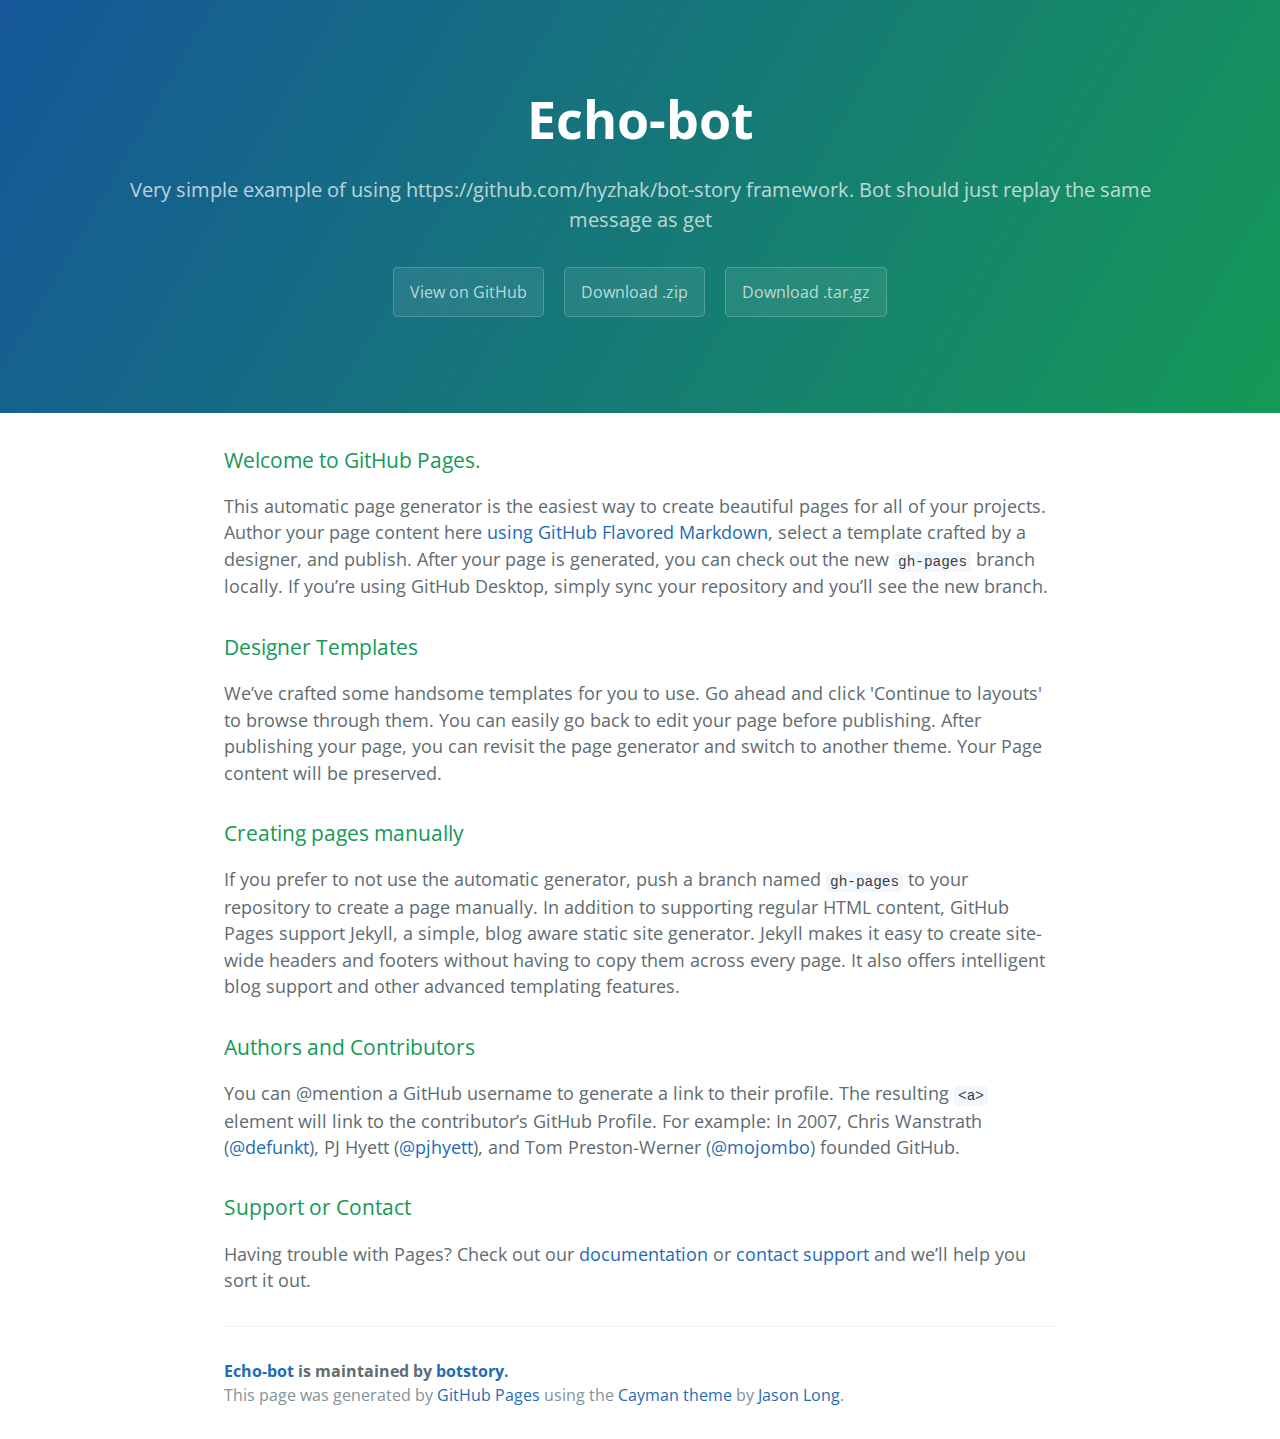
==== index.html @ 685204aa "Create gh-pages branch via GitHub" ====
<!DOCTYPE html>
<html lang="en-us">
  <head>
    <meta charset="UTF-8">
    <title>Echo-bot by botstory</title>
    <meta name="viewport" content="width=device-width, initial-scale=1">
    <link rel="stylesheet" type="text/css" href="stylesheets/normalize.css" media="screen">
    <link href='https://fonts.googleapis.com/css?family=Open+Sans:400,700' rel='stylesheet' type='text/css'>
    <link rel="stylesheet" type="text/css" href="stylesheets/stylesheet.css" media="screen">
    <link rel="stylesheet" type="text/css" href="stylesheets/github-light.css" media="screen">
  </head>
  <body>
    <section class="page-header">
      <h1 class="project-name">Echo-bot</h1>
      <h2 class="project-tagline">Very simple example of using https://github.com/hyzhak/bot-story framework. Bot should just replay the same message as get</h2>
      <a href="https://github.com/botstory/echo-bot" class="btn">View on GitHub</a>
      <a href="https://github.com/botstory/echo-bot/zipball/master" class="btn">Download .zip</a>
      <a href="https://github.com/botstory/echo-bot/tarball/master" class="btn">Download .tar.gz</a>
    </section>

    <section class="main-content">
      <h3>
<a id="welcome-to-github-pages" class="anchor" href="#welcome-to-github-pages" aria-hidden="true"><span aria-hidden="true" class="octicon octicon-link"></span></a>Welcome to GitHub Pages.</h3>

<p>This automatic page generator is the easiest way to create beautiful pages for all of your projects. Author your page content here <a href="https://guides.github.com/features/mastering-markdown/">using GitHub Flavored Markdown</a>, select a template crafted by a designer, and publish. After your page is generated, you can check out the new <code>gh-pages</code> branch locally. If you’re using GitHub Desktop, simply sync your repository and you’ll see the new branch.</p>

<h3>
<a id="designer-templates" class="anchor" href="#designer-templates" aria-hidden="true"><span aria-hidden="true" class="octicon octicon-link"></span></a>Designer Templates</h3>

<p>We’ve crafted some handsome templates for you to use. Go ahead and click 'Continue to layouts' to browse through them. You can easily go back to edit your page before publishing. After publishing your page, you can revisit the page generator and switch to another theme. Your Page content will be preserved.</p>

<h3>
<a id="creating-pages-manually" class="anchor" href="#creating-pages-manually" aria-hidden="true"><span aria-hidden="true" class="octicon octicon-link"></span></a>Creating pages manually</h3>

<p>If you prefer to not use the automatic generator, push a branch named <code>gh-pages</code> to your repository to create a page manually. In addition to supporting regular HTML content, GitHub Pages support Jekyll, a simple, blog aware static site generator. Jekyll makes it easy to create site-wide headers and footers without having to copy them across every page. It also offers intelligent blog support and other advanced templating features.</p>

<h3>
<a id="authors-and-contributors" class="anchor" href="#authors-and-contributors" aria-hidden="true"><span aria-hidden="true" class="octicon octicon-link"></span></a>Authors and Contributors</h3>

<p>You can @mention a GitHub username to generate a link to their profile. The resulting <code>&lt;a&gt;</code> element will link to the contributor’s GitHub Profile. For example: In 2007, Chris Wanstrath (<a href="https://github.com/defunkt" class="user-mention">@defunkt</a>), PJ Hyett (<a href="https://github.com/pjhyett" class="user-mention">@pjhyett</a>), and Tom Preston-Werner (<a href="https://github.com/mojombo" class="user-mention">@mojombo</a>) founded GitHub.</p>

<h3>
<a id="support-or-contact" class="anchor" href="#support-or-contact" aria-hidden="true"><span aria-hidden="true" class="octicon octicon-link"></span></a>Support or Contact</h3>

<p>Having trouble with Pages? Check out our <a href="https://help.github.com/pages">documentation</a> or <a href="https://github.com/contact">contact support</a> and we’ll help you sort it out.</p>

      <footer class="site-footer">
        <span class="site-footer-owner"><a href="https://github.com/botstory/echo-bot">Echo-bot</a> is maintained by <a href="https://github.com/botstory">botstory</a>.</span>

        <span class="site-footer-credits">This page was generated by <a href="https://pages.github.com">GitHub Pages</a> using the <a href="https://github.com/jasonlong/cayman-theme">Cayman theme</a> by <a href="https://twitter.com/jasonlong">Jason Long</a>.</span>
      </footer>

    </section>

  
  </body>
</html>
---- stylesheets/stylesheet.css ----
* {
  box-sizing: border-box; }

body {
  padding: 0;
  margin: 0;
  font-family: "Open Sans", "Helvetica Neue", Helvetica, Arial, sans-serif;
  font-size: 16px;
  line-height: 1.5;
  color: #606c71; }

a {
  color: #1e6bb8;
  text-decoration: none; }
  a:hover {
    text-decoration: underline; }

.btn {
  display: inline-block;
  margin-bottom: 1rem;
  color: rgba(255, 255, 255, 0.7);
  background-color: rgba(255, 255, 255, 0.08);
  border-color: rgba(255, 255, 255, 0.2);
  border-style: solid;
  border-width: 1px;
  border-radius: 0.3rem;
  transition: color 0.2s, background-color 0.2s, border-color 0.2s; }
  .btn + .btn {
    margin-left: 1rem; }

.btn:hover {
  color: rgba(255, 255, 255, 0.8);
  text-decoration: none;
  background-color: rgba(255, 255, 255, 0.2);
  border-color: rgba(255, 255, 255, 0.3); }

@media screen and (min-width: 64em) {
  .btn {
    padding: 0.75rem 1rem; } }

@media screen and (min-width: 42em) and (max-width: 64em) {
  .btn {
    padding: 0.6rem 0.9rem;
    font-size: 0.9rem; } }

@media screen and (max-width: 42em) {
  .btn {
    display: block;
    width: 100%;
    padding: 0.75rem;
    font-size: 0.9rem; }
    .btn + .btn {
      margin-top: 1rem;
      margin-left: 0; } }

.page-header {
  color: #fff;
  text-align: center;
  background-color: #159957;
  background-image: linear-gradient(120deg, #155799, #159957); }

@media screen and (min-width: 64em) {
  .page-header {
    padding: 5rem 6rem; } }

@media screen and (min-width: 42em) and (max-width: 64em) {
  .page-header {
    padding: 3rem 4rem; } }

@media screen and (max-width: 42em) {
  .page-header {
    padding: 2rem 1rem; } }

.project-name {
  margin-top: 0;
  margin-bottom: 0.1rem; }

@media screen and (min-width: 64em) {
  .project-name {
    font-size: 3.25rem; } }

@media screen and (min-width: 42em) and (max-width: 64em) {
  .project-name {
    font-size: 2.25rem; } }

@media screen and (max-width: 42em) {
  .project-name {
    font-size: 1.75rem; } }

.project-tagline {
  margin-bottom: 2rem;
  font-weight: normal;
  opacity: 0.7; }

@media screen and (min-width: 64em) {
  .project-tagline {
    font-size: 1.25rem; } }

@media screen and (min-width: 42em) and (max-width: 64em) {
  .project-tagline {
    font-size: 1.15rem; } }

@media screen and (max-width: 42em) {
  .project-tagline {
    font-size: 1rem; } }

.main-content :first-child {
  margin-top: 0; }
.main-content img {
  max-width: 100%; }
.main-content h1, .main-content h2, .main-content h3, .main-content h4, .main-content h5, .main-content h6 {
  margin-top: 2rem;
  margin-bottom: 1rem;
  font-weight: normal;
  color: #159957; }
.main-content p {
  margin-bottom: 1em; }
.main-content code {
  padding: 2px 4px;
  font-family: Consolas, "Liberation Mono", Menlo, Courier, monospace;
  font-size: 0.9rem;
  color: #383e41;
  background-color: #f3f6fa;
  border-radius: 0.3rem; }
.main-content pre {
  padding: 0.8rem;
  margin-top: 0;
  margin-bottom: 1rem;
  font: 1rem Consolas, "Liberation Mono", Menlo, Courier, monospace;
  color: #567482;
  word-wrap: normal;
  background-color: #f3f6fa;
  border: solid 1px #dce6f0;
  border-radius: 0.3rem; }
  .main-content pre > code {
    padding: 0;
    margin: 0;
    font-size: 0.9rem;
    color: #567482;
    word-break: normal;
    white-space: pre;
    background: transparent;
    border: 0; }
.main-content .highlight {
  margin-bottom: 1rem; }
  .main-content .highlight pre {
    margin-bottom: 0;
    word-break: normal; }
.main-content .highlight pre, .main-content pre {
  padding: 0.8rem;
  overflow: auto;
  font-size: 0.9rem;
  line-height: 1.45;
  border-radius: 0.3rem; }
.main-content pre code, .main-content pre tt {
  display: inline;
  max-width: initial;
  padding: 0;
  margin: 0;
  overflow: initial;
  line-height: inherit;
  word-wrap: normal;
  background-color: transparent;
  border: 0; }
  .main-content pre code:before, .main-content pre code:after, .main-content pre tt:before, .main-content pre tt:after {
    content: normal; }
.main-content ul, .main-content ol {
  margin-top: 0; }
.main-content blockquote {
  padding: 0 1rem;
  margin-left: 0;
  color: #819198;
  border-left: 0.3rem solid #dce6f0; }
  .main-content blockquote > :first-child {
    margin-top: 0; }
  .main-content blockquote > :last-child {
    margin-bottom: 0; }
.main-content table {
  display: block;
  width: 100%;
  overflow: auto;
  word-break: normal;
  word-break: keep-all; }
  .main-content table th {
    font-weight: bold; }
  .main-content table th, .main-content table td {
    padding: 0.5rem 1rem;
    border: 1px solid #e9ebec; }
.main-content dl {
  padding: 0; }
  .main-content dl dt {
    padding: 0;
    margin-top: 1rem;
    font-size: 1rem;
    font-weight: bold; }
  .main-content dl dd {
    padding: 0;
    margin-bottom: 1rem; }
.main-content hr {
  height: 2px;
  padding: 0;
  margin: 1rem 0;
  background-color: #eff0f1;
  border: 0; }

@media screen and (min-width: 64em) {
  .main-content {
    max-width: 64rem;
    padding: 2rem 6rem;
    margin: 0 auto;
    font-size: 1.1rem; } }

@media screen and (min-width: 42em) and (max-width: 64em) {
  .main-content {
    padding: 2rem 4rem;
    font-size: 1.1rem; } }

@media screen and (max-width: 42em) {
  .main-content {
    padding: 2rem 1rem;
    font-size: 1rem; } }

.site-footer {
  padding-top: 2rem;
  margin-top: 2rem;
  border-top: solid 1px #eff0f1; }

.site-footer-owner {
  display: block;
  font-weight: bold; }

.site-footer-credits {
  color: #819198; }

@media screen and (min-width: 64em) {
  .site-footer {
    font-size: 1rem; } }

@media screen and (min-width: 42em) and (max-width: 64em) {
  .site-footer {
    font-size: 1rem; } }

@media screen and (max-width: 42em) {
  .site-footer {
    font-size: 0.9rem; } }
---- stylesheets/github-light.css ----
/*
The MIT License (MIT)

Copyright (c) 2016 GitHub, Inc.

Permission is hereby granted, free of charge, to any person obtaining a copy
of this software and associated documentation files (the "Software"), to deal
in the Software without restriction, including without limitation the rights
to use, copy, modify, merge, publish, distribute, sublicense, and/or sell
copies of the Software, and to permit persons to whom the Software is
furnished to do so, subject to the following conditions:

The above copyright notice and this permission notice shall be included in all
copies or substantial portions of the Software.

THE SOFTWARE IS PROVIDED "AS IS", WITHOUT WARRANTY OF ANY KIND, EXPRESS OR
IMPLIED, INCLUDING BUT NOT LIMITED TO THE WARRANTIES OF MERCHANTABILITY,
FITNESS FOR A PARTICULAR PURPOSE AND NONINFRINGEMENT. IN NO EVENT SHALL THE
AUTHORS OR COPYRIGHT HOLDERS BE LIABLE FOR ANY CLAIM, DAMAGES OR OTHER
LIABILITY, WHETHER IN AN ACTION OF CONTRACT, TORT OR OTHERWISE, ARISING FROM,
OUT OF OR IN CONNECTION WITH THE SOFTWARE OR THE USE OR OTHER DEALINGS IN THE
SOFTWARE.

*/

.pl-c /* comment */ {
  color: #969896;
}

.pl-c1 /* constant, variable.other.constant, support, meta.property-name, support.constant, support.variable, meta.module-reference, markup.raw, meta.diff.header */,
.pl-s .pl-v /* string variable */ {
  color: #0086b3;
}

.pl-e /* entity */,
.pl-en /* entity.name */ {
  color: #795da3;
}

.pl-smi /* variable.parameter.function, storage.modifier.package, storage.modifier.import, storage.type.java, variable.other */,
.pl-s .pl-s1 /* string source */ {
  color: #333;
}

.pl-ent /* entity.name.tag */ {
  color: #63a35c;
}

.pl-k /* keyword, storage, storage.type */ {
  color: #a71d5d;
}

.pl-s /* string */,
.pl-pds /* punctuation.definition.string, string.regexp.character-class */,
.pl-s .pl-pse .pl-s1 /* string punctuation.section.embedded source */,
.pl-sr /* string.regexp */,
.pl-sr .pl-cce /* string.regexp constant.character.escape */,
.pl-sr .pl-sre /* string.regexp source.ruby.embedded */,
.pl-sr .pl-sra /* string.regexp string.regexp.arbitrary-repitition */ {
  color: #183691;
}

.pl-v /* variable */ {
  color: #ed6a43;
}

.pl-id /* invalid.deprecated */ {
  color: #b52a1d;
}

.pl-ii /* invalid.illegal */ {
  color: #f8f8f8;
  background-color: #b52a1d;
}

.pl-sr .pl-cce /* string.regexp constant.character.escape */ {
  font-weight: bold;
  color: #63a35c;
}

.pl-ml /* markup.list */ {
  color: #693a17;
}

.pl-mh /* markup.heading */,
.pl-mh .pl-en /* markup.heading entity.name */,
.pl-ms /* meta.separator */ {
  font-weight: bold;
  color: #1d3e81;
}

.pl-mq /* markup.quote */ {
  color: #008080;
}

.pl-mi /* markup.italic */ {
  font-style: italic;
  color: #333;
}

.pl-mb /* markup.bold */ {
  font-weight: bold;
  color: #333;
}

.pl-md /* markup.deleted, meta.diff.header.from-file */ {
  color: #bd2c00;
  background-color: #ffecec;
}

.pl-mi1 /* markup.inserted, meta.diff.header.to-file */ {
  color: #55a532;
  background-color: #eaffea;
}

.pl-mdr /* meta.diff.range */ {
  font-weight: bold;
  color: #795da3;
}

.pl-mo /* meta.output */ {
  color: #1d3e81;
}
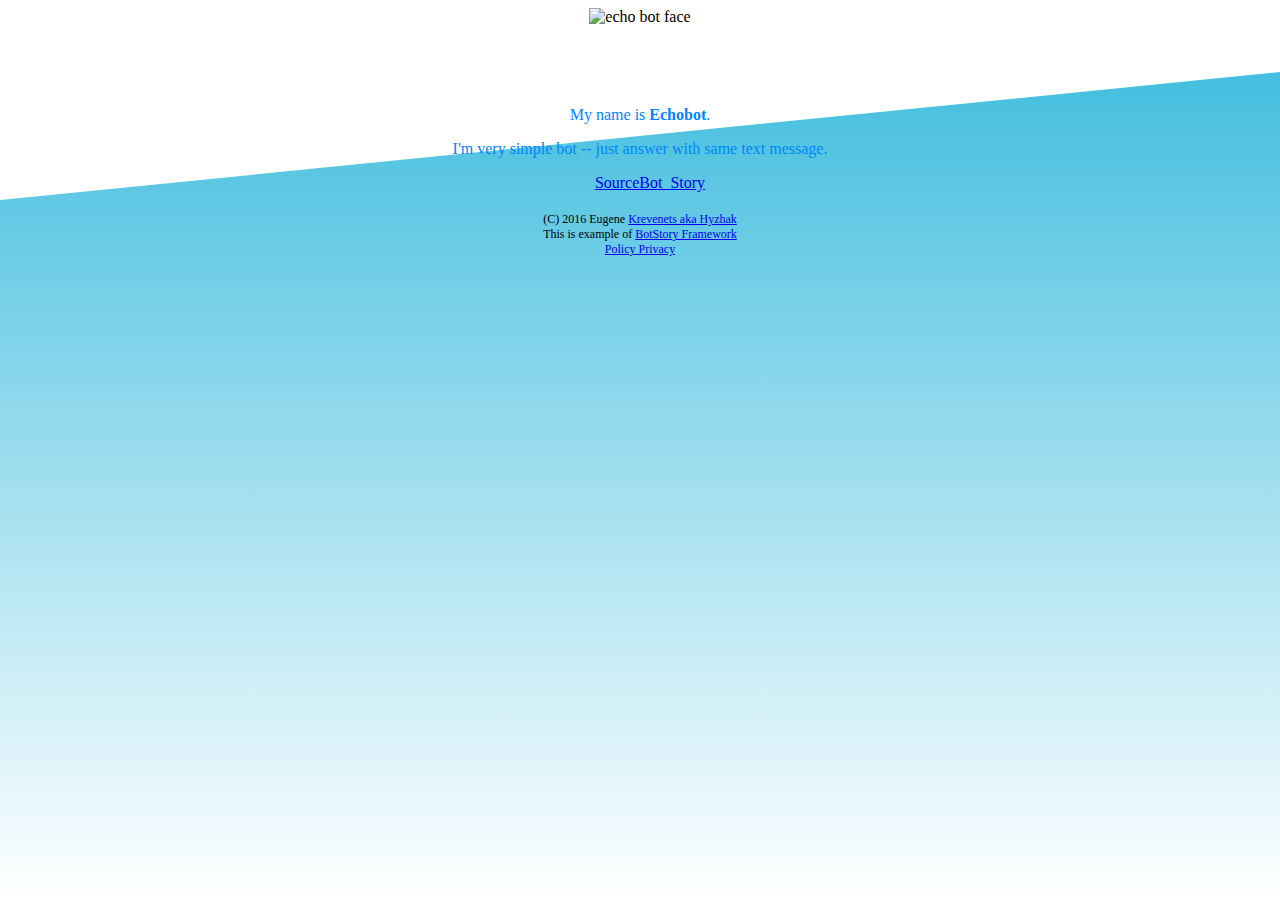
==== commit 44a4e96d: "Deploy to GitHub Pages: 9f77538a2709dc67e2c240d1bb54c05a89a9a74d" ====
--- a/index.html
+++ b/index.html
@@ -1,57 +1,120 @@
 <!DOCTYPE html>
-<html lang="en-us">
-  <head>
+<html lang="en">
+<head itemscope itemtype="http://schema.org/Product">
     <meta charset="UTF-8">
-    <title>Echo-bot by botstory</title>
-    <meta name="viewport" content="width=device-width, initial-scale=1">
-    <link rel="stylesheet" type="text/css" href="stylesheets/normalize.css" media="screen">
-    <link href='https://fonts.googleapis.com/css?family=Open+Sans:400,700' rel='stylesheet' type='text/css'>
-    <link rel="stylesheet" type="text/css" href="stylesheets/stylesheet.css" media="screen">
-    <link rel="stylesheet" type="text/css" href="stylesheets/github-light.css" media="screen">
-  </head>
-  <body>
-    <section class="page-header">
-      <h1 class="project-name">Echo-bot</h1>
-      <h2 class="project-tagline">Very simple example of using https://github.com/hyzhak/bot-story framework. Bot should just replay the same message as get</h2>
-      <a href="https://github.com/botstory/echo-bot" class="btn">View on GitHub</a>
-      <a href="https://github.com/botstory/echo-bot/zipball/master" class="btn">Download .zip</a>
-      <a href="https://github.com/botstory/echo-bot/tarball/master" class="btn">Download .tar.gz</a>
-    </section>
 
-    <section class="main-content">
-      <h3>
-<a id="welcome-to-github-pages" class="anchor" href="#welcome-to-github-pages" aria-hidden="true"><span aria-hidden="true" class="octicon octicon-link"></span></a>Welcome to GitHub Pages.</h3>
+    <!-- Used http://www.favicon-generator.org/ to generate favicon -->
+    <link rel="apple-touch-icon" sizes="57x57" href="/assets/favicon/apple-icon-57x57.png">
+    <link rel="apple-touch-icon" sizes="60x60" href="/assets/favicon/apple-icon-60x60.png">
+    <link rel="apple-touch-icon" sizes="72x72" href="/assets/favicon/apple-icon-72x72.png">
+    <link rel="apple-touch-icon" sizes="76x76" href="/assets/favicon/apple-icon-76x76.png">
+    <link rel="apple-touch-icon" sizes="114x114" href="/assets/favicon/apple-icon-114x114.png">
+    <link rel="apple-touch-icon" sizes="120x120" href="/assets/favicon/apple-icon-120x120.png">
+    <link rel="apple-touch-icon" sizes="144x144" href="/assets/favicon/apple-icon-144x144.png">
+    <link rel="apple-touch-icon" sizes="152x152" href="/assets/favicon/apple-icon-152x152.png">
+    <link rel="apple-touch-icon" sizes="180x180" href="/assets/favicon/apple-icon-180x180.png">
+    <link rel="icon" type="image/png" sizes="192x192" href="/assets/favicon/android-icon-192x192.png">
+    <link rel="icon" type="image/png" sizes="32x32" href="/assets/favicon/favicon-32x32.png">
+    <link rel="icon" type="image/png" sizes="96x96" href="/assets/favicon/favicon-96x96.png">
+    <link rel="icon" type="image/png" sizes="16x16" href="/assets/favicon/favicon-16x16.png">
+    <link rel="manifest" href="/assets/favicon/manifest.json">
 
-<p>This automatic page generator is the easiest way to create beautiful pages for all of your projects. Author your page content here <a href="https://guides.github.com/features/mastering-markdown/">using GitHub Flavored Markdown</a>, select a template crafted by a designer, and publish. After your page is generated, you can check out the new <code>gh-pages</code> branch locally. If you’re using GitHub Desktop, simply sync your repository and you’ll see the new branch.</p>
+    <meta name="msapplication-TileColor" content="#ffffff">
+    <meta name="msapplication-TileImage" content="/assets/favicon/ms-icon-144x144.png">
+    <meta name="theme-color" content="#ffffff">
 
-<h3>
-<a id="designer-templates" class="anchor" href="#designer-templates" aria-hidden="true"><span aria-hidden="true" class="octicon octicon-link"></span></a>Designer Templates</h3>
+    <meta name="viewport" content="width=device-width, initial-scale=1.0, maximum-scale=1">
 
-<p>We’ve crafted some handsome templates for you to use. Go ahead and click 'Continue to layouts' to browse through them. You can easily go back to edit your page before publishing. After publishing your page, you can revisit the page generator and switch to another theme. Your Page content will be preserved.</p>
+    <title>Echobot for Facebook Messenger | Story Bot</title>
 
-<h3>
-<a id="creating-pages-manually" class="anchor" href="#creating-pages-manually" aria-hidden="true"><span aria-hidden="true" class="octicon octicon-link"></span></a>Creating pages manually</h3>
+    <meta name="description" content="Story Bot Framework Example -- try echo bot for facebook messenger with sources">
+    <link rel="author" href="https://plus.google.com/+EugeneKrevenets"/>
+    <meta property="og:title" content="Echobot | Story Bot Framework Example"/>
+    <meta property="og:description" content="Try simple example of how to create bot for facebook Messenger. Demo with sources of Echo bot for Story Bot Framework"/>
+    <meta property="og:type" content="product"/>
+    <meta property="og:image" content="./assets/screen-shot.jpg"/>
+    <meta property="fb:admins" content="hyzhak"/>
 
-<p>If you prefer to not use the automatic generator, push a branch named <code>gh-pages</code> to your repository to create a page manually. In addition to supporting regular HTML content, GitHub Pages support Jekyll, a simple, blog aware static site generator. Jekyll makes it easy to create site-wide headers and footers without having to copy them across every page. It also offers intelligent blog support and other advanced templating features.</p>
+    <meta name="twitter:title" content="Echobot | Example of Story Bot Framework">
+    <meta name="twitter:description" content="Try simple example of how to create bot for facebook Messenger. Demo with sources of Echo bot for Story Bot Framework">
+    <meta name="twitter:image" content="./assets/screen-shot.jpg">
 
-<h3>
-<a id="authors-and-contributors" class="anchor" href="#authors-and-contributors" aria-hidden="true"><span aria-hidden="true" class="octicon octicon-link"></span></a>Authors and Contributors</h3>
+    <meta itemprop="name" content="Echobot | Example of Story Bot Framework">
+    <meta itemprop="description" content="Try simple example of how to create bot for facebook Messenger. Demo with sources of Echo bot for Story Bot Framework">
+    <meta itemprop="image" content="./assets/screen-shot.jpg">
 
-<p>You can @mention a GitHub username to generate a link to their profile. The resulting <code>&lt;a&gt;</code> element will link to the contributor’s GitHub Profile. For example: In 2007, Chris Wanstrath (<a href="https://github.com/defunkt" class="user-mention">@defunkt</a>), PJ Hyett (<a href="https://github.com/pjhyett" class="user-mention">@pjhyett</a>), and Tom Preston-Werner (<a href="https://github.com/mojombo" class="user-mention">@mojombo</a>) founded GitHub.</p>
+    <!-- Compiled and minified CSS -->
+    <link rel="stylesheet" href="https://cdnjs.cloudflare.com/ajax/libs/materialize/0.97.8/css/materialize.min.css">
+    <link rel="stylesheet" href="assets/main.css">
 
-<h3>
-<a id="support-or-contact" class="anchor" href="#support-or-contact" aria-hidden="true"><span aria-hidden="true" class="octicon octicon-link"></span></a>Support or Contact</h3>
+    <script src="https://code.jquery.com/jquery-3.1.1.min.js"
+            integrity="sha256-hVVnYaiADRTO2PzUGmuLJr8BLUSjGIZsDYGmIJLv2b8=" crossorigin="anonymous"></script>
 
-<p>Having trouble with Pages? Check out our <a href="https://help.github.com/pages">documentation</a> or <a href="https://github.com/contact">contact support</a> and we’ll help you sort it out.</p>
+    <!-- Compiled and minified JavaScript -->
+    <script src="https://cdnjs.cloudflare.com/ajax/libs/materialize/0.97.8/js/materialize.min.js"></script>
+</head>
+<body>
+<header class="head-line">
+    <img src="assets/echo.story.bot.png" width="300" height="300" alt="echo bot face" title="echo bot">
+    <h1>Hello!</h1>
+    <p>My name is <span class="bot-name">Echobot</span>.</p>
+    <p>I'm very simple bot -- just answer with same text message.</p>
+</header>
 
-      <footer class="site-footer">
-        <span class="site-footer-owner"><a href="https://github.com/botstory/echo-bot">Echo-bot</a> is maintained by <a href="https://github.com/botstory">botstory</a>.</span>
+<div class="call-to-actions">
+    <div>
+        <div class="fb-messengermessageus"
+             messenger_app_id="345865645763384"
+             page_id="211039739329598"
+             color="blue"
+             size="xlarge">
+        </div>
+    </div>
+    <a class="btn-flat waves-effect waves-light" href="http://github.com/botstory/echo-bot" target="_blank">Source</a>
+    <a class="btn-flat waves-effect waves-light" href="http://github.com/botstory/bot-story" target="_blank">Bot_Story</a>
+</div>
 
-        <span class="site-footer-credits">This page was generated by <a href="https://pages.github.com">GitHub Pages</a> using the <a href="https://github.com/jasonlong/cayman-theme">Cayman theme</a> by <a href="https://twitter.com/jasonlong">Jason Long</a>.</span>
-      </footer>
+<footer class="footer">
+    <p>(C) 2016 Eugene <a target="_blank" href="https://hyzhak.github.io">Krevenets aka Hyzhak</a></p>
+    <p>This is example of <a target="_blank" href="https://github.com/botstory/botstory">BotStory Framework</a></p>
+    <p><a target="_blank" href="./policy.html">Policy Privacy</a></p>
+</footer>
 
-    </section>
+<div class="gradient-bg">
+    <div class="gradient-bg-border"></div>
+</div>
 
-  
-  </body>
+<script>
+    window.fbAsyncInit = function () {
+        FB.init({
+            appId: "345865645763384",
+            xfbml: true,
+            version: "v2.6"
+        });
+    };
+
+    (function (d, s, id) {
+        var js, fjs = d.getElementsByTagName(s)[0];
+        if (d.getElementById(id)) {
+            return;
+        }
+        js = d.createElement(s);
+        js.id = id;
+        js.src = "//connect.facebook.net/en_US/sdk.js";
+        fjs.parentNode.insertBefore(js, fjs);
+    }(document, 'script', 'facebook-jssdk'));
+</script>
+
+<script>
+  (function(i,s,o,g,r,a,m){i['GoogleAnalyticsObject']=r;i[r]=i[r]||function(){
+  (i[r].q=i[r].q||[]).push(arguments)},i[r].l=1*new Date();a=s.createElement(o),
+  m=s.getElementsByTagName(o)[0];a.async=1;a.src=g;m.parentNode.insertBefore(a,m)
+  })(window,document,'script','https://www.google-analytics.com/analytics.js','ga');
+
+  ga('create', 'UA-86885596-2', 'auto');
+  ga('send', 'pageview');
+
+</script>
+
+</body>
 </html>
--- a/assets/main.css
+++ b/assets/main.css
@@ -0,0 +1,50 @@
+.head-line {
+  text-align: center;
+}
+
+.head-line h1 {
+  color: white;
+  font-weight: bold;
+}
+
+.head-line p {
+  color: #0084ff;
+}
+
+.bot-name {
+  font-weight: bold;
+}
+
+.call-to-actions {
+  display: flex;
+  justify-content: center;
+  padding: 0 10px;
+  width: 100%;
+}
+
+.gradient-bg {
+  position: absolute;
+  top: 0;
+  bottom: 0;
+  right: 0;
+  left: 0;
+  z-index: -1;
+  background: linear-gradient(to bottom, #33b9dc, #fff);
+  overflow: hidden;
+}
+
+.gradient-bg-border {
+  border-left: 2000px solid white;
+  border-bottom: 200px solid transparent;
+}
+
+.footer {
+  padding-top: 20px;
+  text-align: center;
+}
+
+.footer > p {
+  margin-bottom: 0px;
+  margin-top: 0;
+  font-size: 12px;
+}